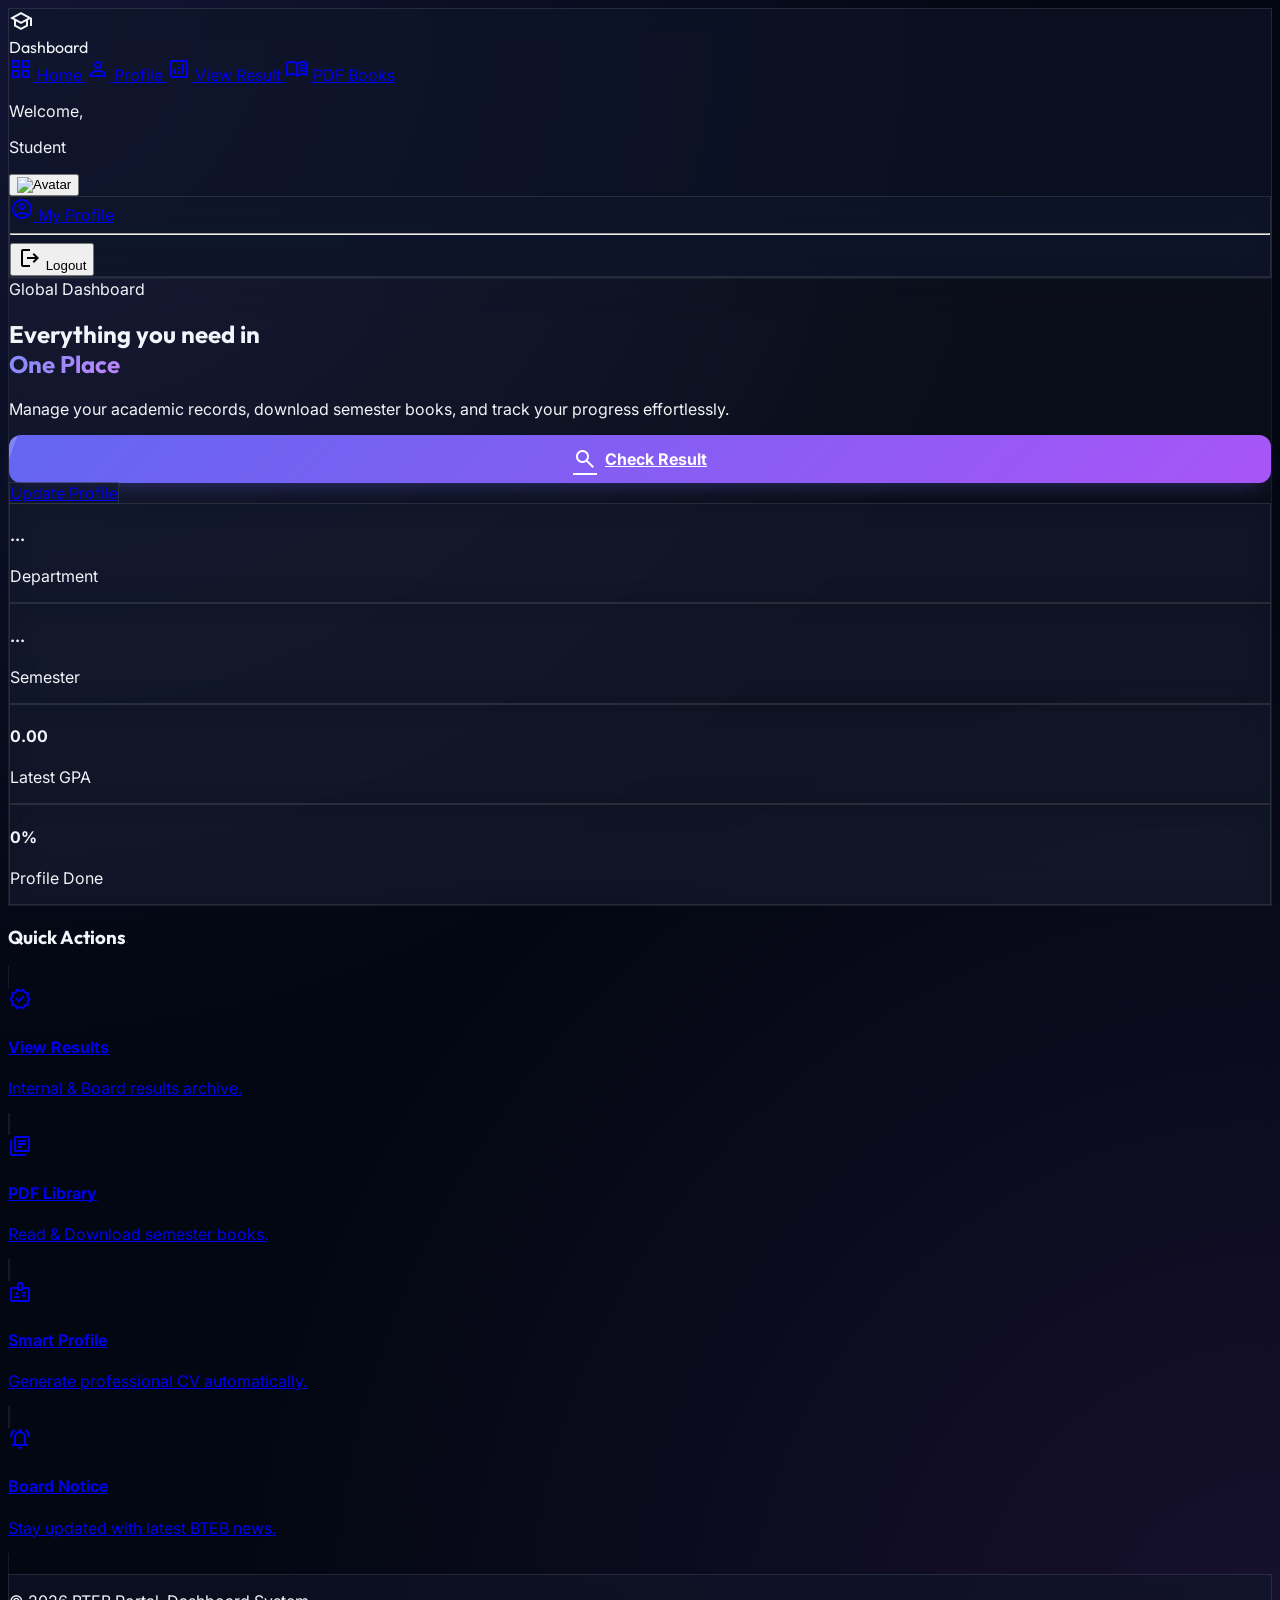
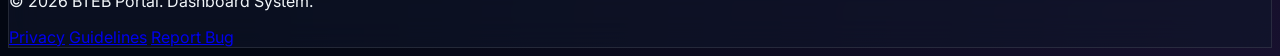
==== dashboard.html @ 327c097e "Add files via upload" ====
<!DOCTYPE html>
<html lang="en">

<head>
    <meta charset="UTF-8">
    <meta name="viewport" content="width=device-width, initial-scale=1.0">
    <title>BTEB Portal | Dashboard</title>
    <script src="https://cdn.tailwindcss.com"></script>
    <link rel="stylesheet" href="css/custom.css">
    <link rel="stylesheet"
        href="https://fonts.googleapis.com/css2?family=Material+Symbols+Outlined:opsz,wght,FILL,GRAD@24,400,0,0" />
</head>

<body class="bg-hero min-h-screen flex flex-col opacity-0 transition-opacity duration-500">
    <!-- Global Loading Overlay -->
    <div id="loader" class="loading-overlay">
        <div class="spinner"></div>
        <div class="loading-text">BTEB Portal...</div>
    </div>

    <!-- Premium Dashboard Navbar -->
    <nav class="glass sticky top-0 z-50 px-6 py-4 flex justify-between items-center">
        <div class="flex items-center space-x-3">
            <div
                class="w-10 h-10 bg-gradient-to-br from-indigo-500 to-purple-600 rounded-lg flex items-center justify-center">
                <span class="material-symbols-outlined text-white">school</span>
            </div>
            <span class="text-xl font-bold font-outfit tracking-tight">Dashboard</span>
        </div>

        <div class="hidden lg:flex space-x-8 font-medium">
            <a href="dashboard.html" class="flex items-center space-x-2 text-indigo-400">
                <span class="material-symbols-outlined text-[20px]">grid_view</span>
                <span>Home</span>
            </a>
            <a href="profile.html" class="flex items-center space-x-2 hover:text-indigo-400 transition-colors">
                <span class="material-symbols-outlined text-[20px]">person</span>
                <span>Profile</span>
            </a>
            <a href="result.html" class="flex items-center space-x-2 hover:text-indigo-400 transition-colors">
                <span class="material-symbols-outlined text-[20px]">analytics</span>
                <span>View Result</span>
            </a>
            <a href="books.html" class="flex items-center space-x-2 hover:text-indigo-400 transition-colors">
                <span class="material-symbols-outlined text-[20px]">menu_book</span>
                <span>PDF Books</span>
            </a>
        </div>

        <div class="flex items-center space-x-4">
            <div class="hidden md:block text-right mr-2">
                <p class="text-xs text-slate-400">Welcome,</p>
                <p class="text-sm font-bold" id="userName">Student</p>
            </div>
            <div class="relative group">
                <button class="w-10 h-10 rounded-full bg-gradient-to-br from-indigo-500 to-purple-600 p-[2px]">
                    <div class="w-full h-full rounded-full bg-dark-bg flex items-center justify-center overflow-hidden">
                        <img id="userAvatar" src="https://ui-avatars.com/api/?name=Student&background=random"
                            alt="Avatar" class="w-full h-full object-cover">
                    </div>
                </button>
                <div
                    class="absolute right-0 mt-2 w-48 glass rounded-2xl hidden group-hover:block border border-white/10 overflow-hidden shadow-2xl">
                    <a href="profile.html" class="flex items-center space-x-3 p-4 hover:bg-white/5 transition-colors">
                        <span class="material-symbols-outlined text-indigo-400">account_circle</span>
                        <span>My Profile</span>
                    </a>
                    <hr class="border-white/5">
                    <button id="logoutBtn"
                        class="flex items-center space-x-3 p-4 w-full text-left hover:bg-red-500/10 text-red-400 transition-colors">
                        <span class="material-symbols-outlined">logout</span>
                        <span>Logout</span>
                    </button>
                </div>
            </div>
        </div>
    </nav>

    <!-- Main Content -->
    <main class="flex-grow p-6 md:p-12">
        <div class="max-w-7xl mx-auto">

            <!-- Welcome Banner -->
            <div class="glass-card rounded-[2rem] p-8 md:p-12 mb-12 relative overflow-hidden">
                <div class="absolute -right-20 -top-20 w-80 h-80 bg-indigo-500/10 blur-[100px] rounded-full"></div>
                <div class="relative z-10 grid grid-cols-1 lg:grid-cols-2 gap-8 items-center">
                    <div>
                        <span
                            class="px-4 py-1 rounded-full bg-indigo-500/20 text-indigo-400 text-xs font-bold uppercase tracking-widest">Global
                            Dashboard</span>
                        <h2 class="text-4xl md:text-5xl font-bold font-outfit mt-4 mb-6 leading-tight">
                            Everything you need in <br> <span class="text-gradient">One Place</span>
                        </h2>
                        <p class="text-slate-400 text-lg mb-8 max-w-md">
                            Manage your academic records, download semester books, and track your progress effortlessly.
                        </p>
                        <div class="flex space-x-4">
                            <a href="result.html"
                                class="btn-premium px-6 py-3 rounded-xl font-bold flex items-center space-x-2">
                                <span class="material-symbols-outlined">search</span>
                                <span>Check Result</span>
                            </a>
                            <a href="profile.html"
                                class="glass px-6 py-3 rounded-xl font-bold border border-white/10 hover:border-indigo-400/50 transition-colors">
                                <span>Update Profile</span>
                            </a>
                        </div>
                    </div>
                    <!-- Stats / Quick Info -->
                    <div class="grid grid-cols-2 gap-4">
                        <div class="glass p-6 rounded-3xl border border-white/5">
                            <h4 class="text-indigo-400 font-bold text-2xl mb-1" id="dashDept">...</h4>
                            <p class="text-sm text-slate-500">Department</p>
                        </div>
                        <div class="glass p-6 rounded-3xl border border-white/5">
                            <h4 class="text-purple-400 font-bold text-2xl mb-1" id="dashSemester">...</h4>
                            <p class="text-sm text-slate-500">Semester</p>
                        </div>
                        <div class="glass p-6 rounded-3xl border border-white/5">
                            <h4 class="text-pink-400 font-bold text-2xl mb-1" id="dashGpa">0.00</h4>
                            <p class="text-sm text-slate-500">Latest GPA</p>
                        </div>
                        <div class="glass p-6 rounded-3xl border border-white/5">
                            <h4 class="text-cyan-400 font-bold text-2xl mb-1" id="dashProfileDone">0%</h4>
                            <p class="text-sm text-slate-500">Profile Done</p>
                        </div>
                    </div>
                </div>
            </div>

            <!-- Quick Actions Grid -->
            <h3 class="text-2xl font-bold font-outfit mb-8 ml-2">Quick Actions</h3>
            <div class="grid grid-cols-1 md:grid-cols-2 lg:grid-cols-4 gap-6">
                <!-- Result Check -->
                <a href="result.html"
                    class="glass-card p-8 rounded-3xl border border-white/5 hover:border-indigo-500/30 group">
                    <div
                        class="w-14 h-14 rounded-2xl bg-indigo-500/10 flex items-center justify-center mb-6 group-hover:scale-110 transition-transform">
                        <span class="material-symbols-outlined text-indigo-400 text-3xl">verified</span>
                    </div>
                    <h4 class="text-xl font-bold mb-2">View Results</h4>
                    <p class="text-sm text-slate-500">Internal & Board results archive.</p>
                </a>

                <!-- PDF Books -->
                <a href="books.html"
                    class="glass-card p-8 rounded-3xl border border-white/5 hover:border-purple-500/30 group">
                    <div
                        class="w-14 h-14 rounded-2xl bg-purple-500/10 flex items-center justify-center mb-6 group-hover:scale-110 transition-transform">
                        <span class="material-symbols-outlined text-purple-400 text-3xl">library_books</span>
                    </div>
                    <h4 class="text-xl font-bold mb-2">PDF Library</h4>
                    <p class="text-sm text-slate-500">Read & Download semester books.</p>
                </a>

                <!-- Profile Update -->
                <a href="profile.html"
                    class="glass-card p-8 rounded-3xl border border-white/5 hover:border-pink-500/30 group">
                    <div
                        class="w-14 h-14 rounded-2xl bg-pink-500/10 flex items-center justify-center mb-6 group-hover:scale-110 transition-transform">
                        <span class="material-symbols-outlined text-pink-400 text-3xl">badge</span>
                    </div>
                    <h4 class="text-xl font-bold mb-2">Smart Profile</h4>
                    <p class="text-sm text-slate-500">Generate professional CV automatically.</p>
                </a>

                <!-- Notice Board -->
                <a href="#" class="glass-card p-8 rounded-3xl border border-white/5 hover:border-cyan-500/30 group">
                    <div
                        class="w-14 h-14 rounded-2xl bg-cyan-500/10 flex items-center justify-center mb-6 group-hover:scale-110 transition-transform">
                        <span class="material-symbols-outlined text-cyan-400 text-3xl">notifications_active</span>
                    </div>
                    <h4 class="text-xl font-bold mb-2">Board Notice</h4>
                    <p class="text-sm text-slate-500">Stay updated with latest BTEB news.</p>
                </a>
            </div>

        </div>
    </main>

    <!-- Footer same as landing but simplified -->
    <footer class="glass mt-12 py-8 px-6 border-t border-white/10">
        <div class="max-w-7xl mx-auto flex flex-col md:flex-row justify-between items-center text-slate-500 text-sm">
            <p>&copy; 2026 BTEB Portal. Dashboard System.</p>
            <div class="flex space-x-6 mt-4 md:mt-0">
                <a href="#" class="hover:text-white transition-colors">Privacy</a>
                <a href="#" class="hover:text-white transition-colors">Guidelines</a>
                <a href="#" class="hover:text-white transition-colors">Report Bug</a>
            </div>
        </div>
    </footer>

    <script type="module" src="js/dashboard.js"></script>
</body>

</html>
---- css/custom.css ----
@import url('https://fonts.googleapis.com/css2?family=Inter:wght@300;400;500;600;700&family=Outfit:wght@300;400;500;600;700&display=swap');

:root {
    --primary: #6366f1;
    --primary-glow: rgba(99, 102, 241, 0.4);
    --secondary: #a855f7;
    --accent: #f43f5e;
    --glass-bg: rgba(15, 23, 42, 0.6);
    /* Darker backdrop for better contrast */
    --glass-border: rgba(255, 255, 255, 0.1);
    --dark-bg: #030712;
    /* Deeper black for premium look */
}

body {
    font-family: 'Inter', sans-serif;
    background: var(--dark-bg);
    color: #f1f5f9;
    /* Off-white for less eye strain */
    overflow-x: hidden;
}

h1,
h2,
h3,
.font-outfit {
    font-family: 'Outfit', sans-serif;
}

.glass {
    background: var(--glass-bg);
    backdrop-filter: blur(16px);
    -webkit-backdrop-filter: blur(16px);
    border: 1px solid var(--glass-border);
}

.glass-card {
    background: rgba(255, 255, 255, 0.03);
    backdrop-filter: blur(20px);
    border: 1px solid rgba(255, 255, 255, 0.05);
    transition: all 0.4s cubic-bezier(0.4, 0, 0.2, 1);
}

.glass-card:hover {
    transform: translateY(-8px);
    background: rgba(255, 255, 255, 0.06);
    border-color: rgba(99, 102, 241, 0.4);
    box-shadow: 0 20px 40px -15px rgba(0, 0, 0, 0.5), 0 0 20px -5px var(--primary-glow);
}

/* Fix for text background readability */
.text-readable {
    text-shadow: 0 2px 10px rgba(0, 0, 0, 0.5);
}

.label-premium {
    display: block;
    margin-bottom: 0.5rem;
    font-size: 0.75rem;
    line-height: 1rem;
    font-weight: 700;
    text-transform: uppercase;
    letter-spacing: 0.1em;
    color: #a5b4fc;
    opacity: 0.8;
}

input,
select,
textarea {
    background-color: rgba(15, 23, 42, 0.5);
    border: 1px solid rgba(255, 255, 255, 0.05);
    border-radius: 0.75rem;
    padding: 1rem 1.25rem;
    transition-property: all;
    transition-timing-function: cubic-bezier(0.4, 0, 0.2, 1);
    transition-duration: 150ms;
    outline: 2px solid transparent;
    outline-offset: 2px;
    color: white;
}

input:focus,
select:focus,
textarea:focus {
    border-color: rgba(99, 102, 241, 0.4);
    box-shadow: 0 0 0 2px rgba(99, 102, 241, 0.4);
}

.btn-premium {
    position: relative;
    overflow: hidden;
    transition-property: all;
    transition-timing-function: cubic-bezier(0.4, 0, 0.2, 1);
    transition-duration: 300ms;
    transform: none;
    padding: 0.75rem 1.5rem;
    border-radius: 0.75rem;
    font-weight: 700;
    display: flex;
    align-items: center;
    justify-content: center;
    gap: 0.5rem;
    color: white;
    background: linear-gradient(135deg, var(--primary), var(--secondary));
    box-shadow: 0 10px 20px -10px var(--primary-glow);
}

.btn-premium:active {
    transform: scale(0.95);
}

.btn-premium:hover {
    box-shadow: 0 15px 30px -10px var(--primary-glow);
    filter: brightness(1.1);
}

.btn-premium::after {
    content: '';
    position: absolute;
    top: 0;
    left: -100%;
    width: 100%;
    height: 100%;
    background-color: white;
    opacity: 0.2;
    transition-property: all;
    transition-timing-function: cubic-bezier(0.4, 0, 0.2, 1);
    transition-duration: 700ms;
    transform: skewX(-20deg);
}

.btn-premium:hover::after {
    left: 100%;
}

.text-gradient {
    font-weight: 700;
    background-image: linear-gradient(135deg, #818cf8, #c084fc);
    -webkit-background-clip: text;
    background-clip: text;
    color: transparent;
}


.bg-hero {
    background:
        radial-gradient(circle at 0% 0%, rgba(99, 102, 241, 0.15) 0%, transparent 50%),
        radial-gradient(circle at 100% 100%, rgba(168, 85, 247, 0.12) 0%, transparent 50%),
        #030712;
}

/* Animations */
@keyframes fadeIn {
    from {
        opacity: 0;
        transform: translateY(30px);
    }

    to {
        opacity: 1;
        transform: translateY(0);
    }
}

.animate-fade-in {
    animation: fadeIn 0.8s cubic-bezier(0.16, 1, 0.3, 1) forwards;
}

.delay-100 {
    animation-delay: 0.1s;
}

.delay-200 {
    animation-delay: 0.2s;
}

.delay-300 {
    animation-delay: 0.3s;
}

/* OTP Inputs */
.otp-input {
    width: 3rem;
    height: 3.5rem;
    text-align: center;
    font-size: 1.5rem;
    font-weight: 700;
    background-color: rgba(255, 255, 255, 0.05);
    border: 1px solid rgba(255, 255, 255, 0.1);
    border-radius: 0.75rem;
    color: white;
    outline: none;
    transition: all 0.3s ease;
}

.otp-input:focus {
    border-color: var(--primary);
    box-shadow: 0 0 0 2px var(--primary-glow);
}

/* Global Loading Overlay */
.loading-overlay {
    position: fixed;
    inset: 0;
    z-index: 9999;
    background: rgba(3, 7, 18, 0.8);
    backdrop-filter: blur(8px);
    display: none;
    align-items: center;
    justify-content: center;
    flex-direction: column;
}

.loading-overlay.active {
    display: flex;
}

.spinner {
    width: 50px;
    height: 50px;
    border: 4px solid rgba(99, 102, 241, 0.1);
    border-top: 4px solid var(--primary);
    border-radius: 50%;
    animation: spin 1s linear infinite;
    margin-bottom: 1rem;
}

@keyframes spin {
    0% {
        transform: rotate(0deg);
    }

    100% {
        transform: rotate(360deg);
    }
}

.loading-text {
    font-family: 'Outfit', sans-serif;
    font-weight: 600;
    color: white;
    letter-spacing: 0.05em;
}

@keyframes spin-slow {
    from {
        transform: rotate(0deg);
    }

    to {
        transform: rotate(360deg);
    }
}

.animate-spin-slow {
    animation: spin-slow 10s linear infinite;
}

/* Custom Scrollbar */
::-webkit-scrollbar {
    width: 6px;
}

::-webkit-scrollbar-track {
    background: transparent;
}

::-webkit-scrollbar-thumb {
    background: rgba(255, 255, 255, 0.1);
    border-radius: 10px;
}

::-webkit-scrollbar-thumb:hover {
    background: var(--primary);
}
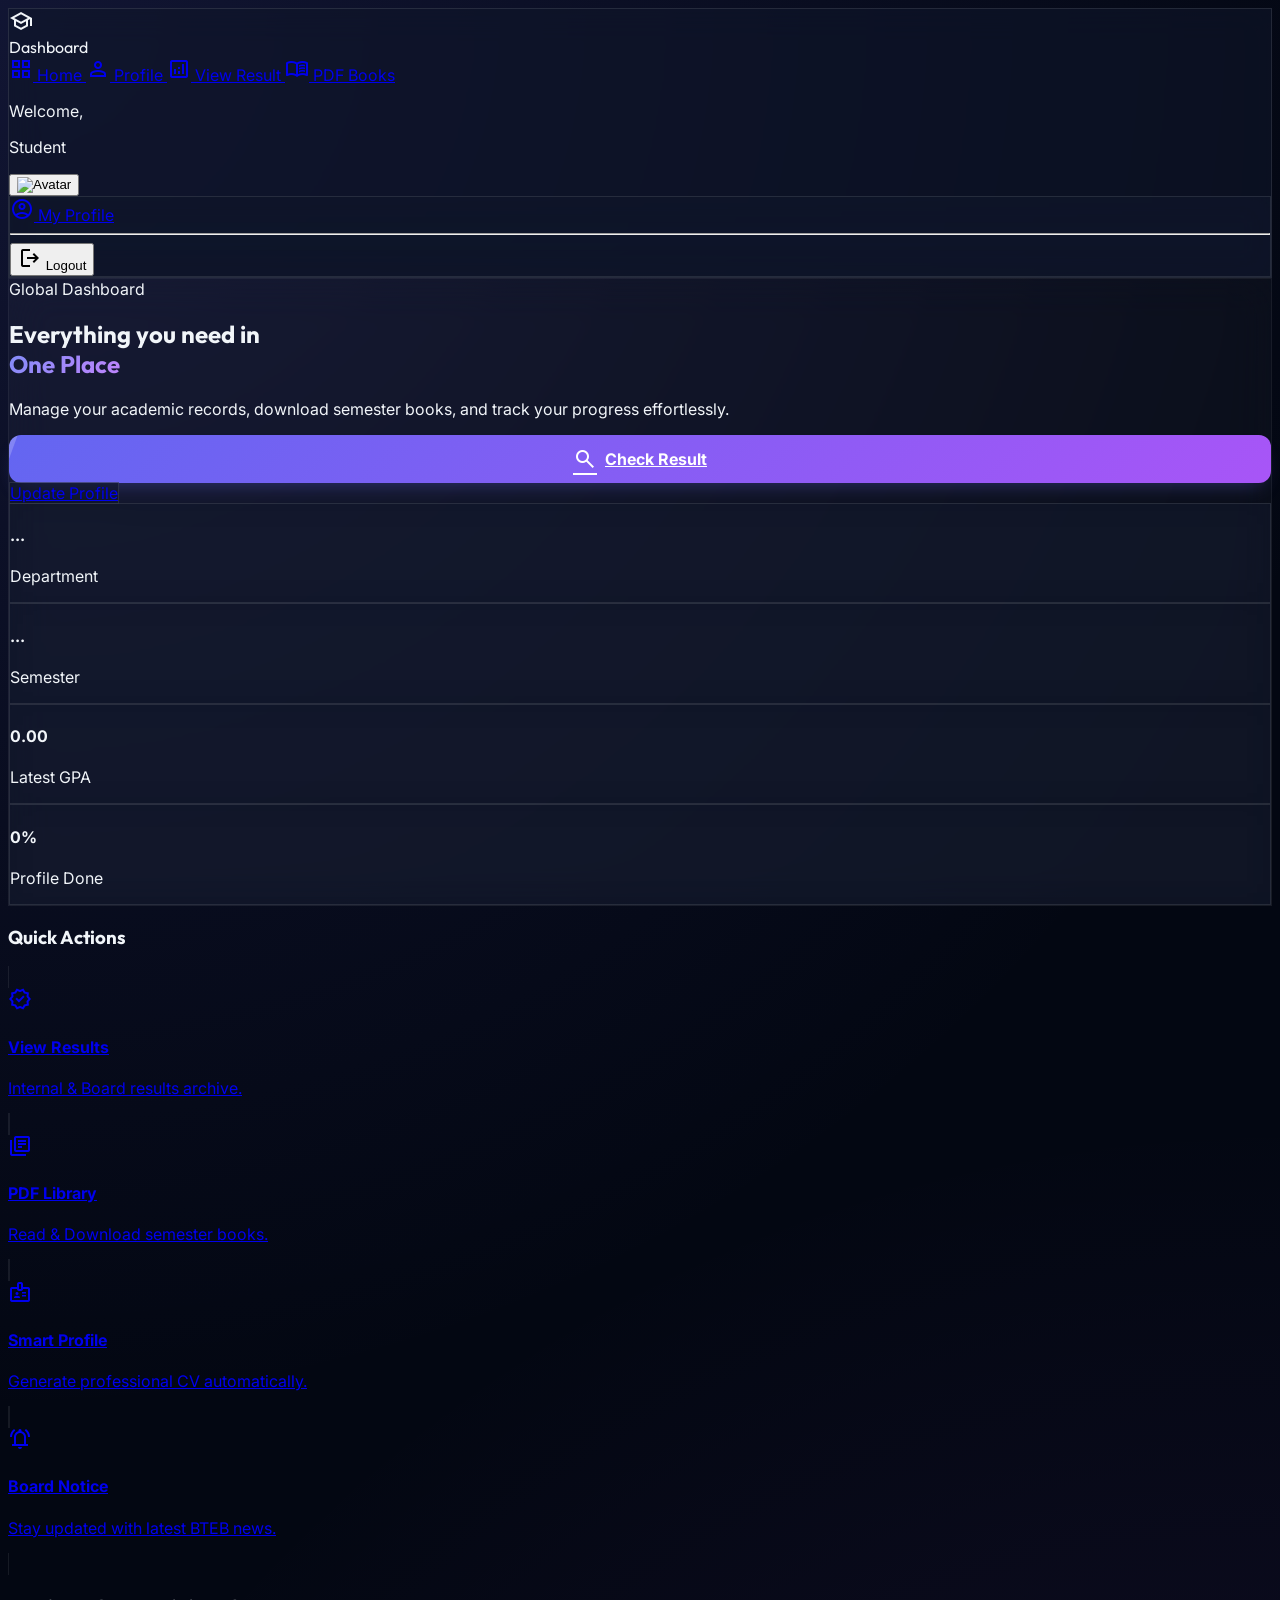
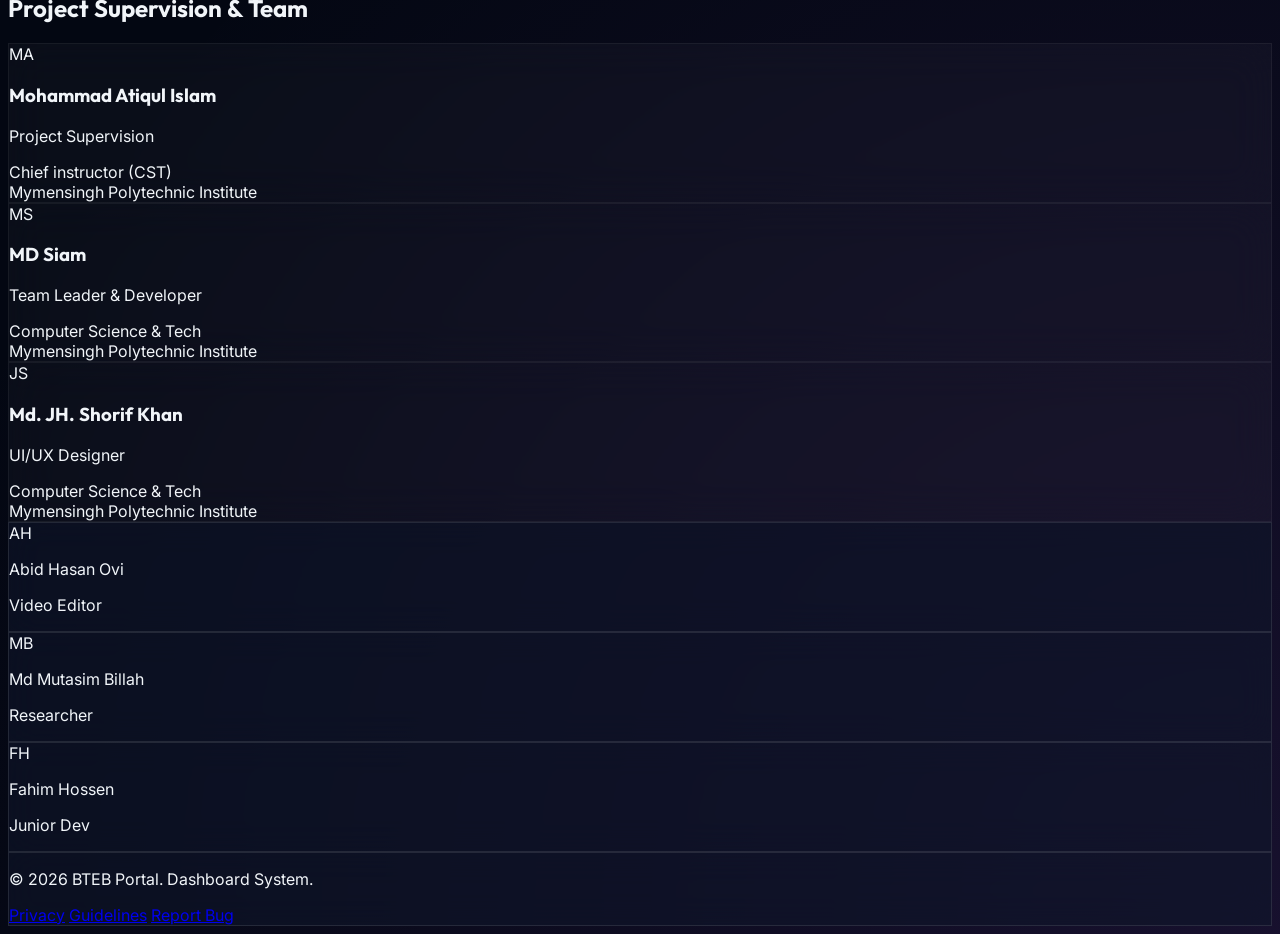
==== commit e3fad2d3: "Developer Credit Add" ====
--- a/dashboard.html
+++ b/dashboard.html
@@ -178,6 +178,94 @@
         </div>
     </main>
 
+    <!-- Developer Credits Section -->
+    <section class="max-w-7xl mx-auto px-6 mb-12">
+        <div class="flex items-center space-x-3 mb-8">
+            <div class="w-1.5 h-8 bg-indigo-500 rounded-full"></div>
+            <h2 class="text-3xl font-bold font-outfit">Project Supervision & <span class="text-indigo-400">Team</span>
+            </h2>
+        </div>
+
+        <div class="grid grid-cols-1 md:grid-cols-2 lg:grid-cols-3 gap-6">
+            <!-- Supervision -->
+            <div
+                class="glass-card p-6 rounded-3xl border border-white/10 hover:border-indigo-500/30 transition-all flex flex-col items-center text-center group">
+                <div
+                    class="w-16 h-16 rounded-2xl bg-gradient-to-br from-indigo-500 to-purple-600 flex items-center justify-center mb-4 shadow-lg shadow-indigo-500/20 group-hover:scale-105 transition-transform">
+                    <span class="text-2xl font-black text-white">MA</span>
+                </div>
+                <h3 class="text-lg font-bold">Mohammad Atiqul Islam</h3>
+                <p class="text-indigo-400 text-[10px] font-bold uppercase tracking-wider mb-2">Project Supervision</p>
+                <div class="text-slate-400 text-[10px] leading-relaxed">
+                    Chief instructor (CST) <br>
+                    Mymensingh Polytechnic Institute
+                </div>
+            </div>
+
+            <!-- Team Leader -->
+            <div
+                class="glass-card p-6 rounded-3xl border border-white/10 hover:border-indigo-500/30 transition-all flex flex-col items-center text-center group">
+                <div
+                    class="w-16 h-16 rounded-2xl bg-gradient-to-br from-purple-500 to-pink-600 flex items-center justify-center mb-4 shadow-lg shadow-purple-500/20 group-hover:scale-105 transition-transform">
+                    <span class="text-2xl font-black text-white">MS</span>
+                </div>
+                <h3 class="text-lg font-bold">MD Siam</h3>
+                <p class="text-purple-400 text-[10px] font-bold uppercase tracking-wider mb-2">Team Leader & Developer
+                </p>
+                <div class="text-slate-400 text-[10px] leading-relaxed">
+                    Computer Science & Tech <br>
+                    Mymensingh Polytechnic Institute
+                </div>
+            </div>
+
+            <!-- UI/UX Designer -->
+            <div
+                class="glass-card p-6 rounded-3xl border border-white/10 hover:border-indigo-500/30 transition-all flex flex-col items-center text-center group">
+                <div
+                    class="w-16 h-16 rounded-2xl bg-gradient-to-br from-cyan-500 to-indigo-600 flex items-center justify-center mb-4 shadow-lg shadow-cyan-500/20 group-hover:scale-105 transition-transform">
+                    <span class="text-2xl font-black text-white">JS</span>
+                </div>
+                <h3 class="text-lg font-bold">Md. JH. Shorif Khan</h3>
+                <p class="text-cyan-400 text-[10px] font-bold uppercase tracking-wider mb-2">UI/UX Designer</p>
+                <div class="text-slate-400 text-[10px] leading-relaxed">
+                    Computer Science & Tech <br>
+                    Mymensingh Polytechnic Institute
+                </div>
+            </div>
+
+            <!-- Other members simplified for dashboard -->
+            <div class="lg:col-span-3 grid grid-cols-2 md:grid-cols-3 gap-4 mt-2">
+                <div class="glass p-4 rounded-2xl border border-white/5 flex items-center space-x-3">
+                    <div
+                        class="w-10 h-10 rounded-xl bg-white/5 flex items-center justify-center text-xs font-bold text-indigo-400">
+                        AH</div>
+                    <div>
+                        <p class="text-xs font-bold">Abid Hasan Ovi</p>
+                        <p class="text-[9px] text-slate-500 italic">Video Editor</p>
+                    </div>
+                </div>
+                <div class="glass p-4 rounded-2xl border border-white/5 flex items-center space-x-3">
+                    <div
+                        class="w-10 h-10 rounded-xl bg-white/5 flex items-center justify-center text-xs font-bold text-indigo-400">
+                        MB</div>
+                    <div>
+                        <p class="text-xs font-bold">Md Mutasim Billah</p>
+                        <p class="text-[9px] text-slate-500 italic">Researcher</p>
+                    </div>
+                </div>
+                <div class="glass p-4 rounded-2xl border border-white/5 flex items-center space-x-3">
+                    <div
+                        class="w-10 h-10 rounded-xl bg-white/5 flex items-center justify-center text-xs font-bold text-indigo-400">
+                        FH</div>
+                    <div>
+                        <p class="text-xs font-bold">Fahim Hossen</p>
+                        <p class="text-[9px] text-slate-500 italic">Junior Dev</p>
+                    </div>
+                </div>
+            </div>
+        </div>
+    </section>
+
     <!-- Footer same as landing but simplified -->
     <footer class="glass mt-12 py-8 px-6 border-t border-white/10">
         <div class="max-w-7xl mx-auto flex flex-col md:flex-row justify-between items-center text-slate-500 text-sm">
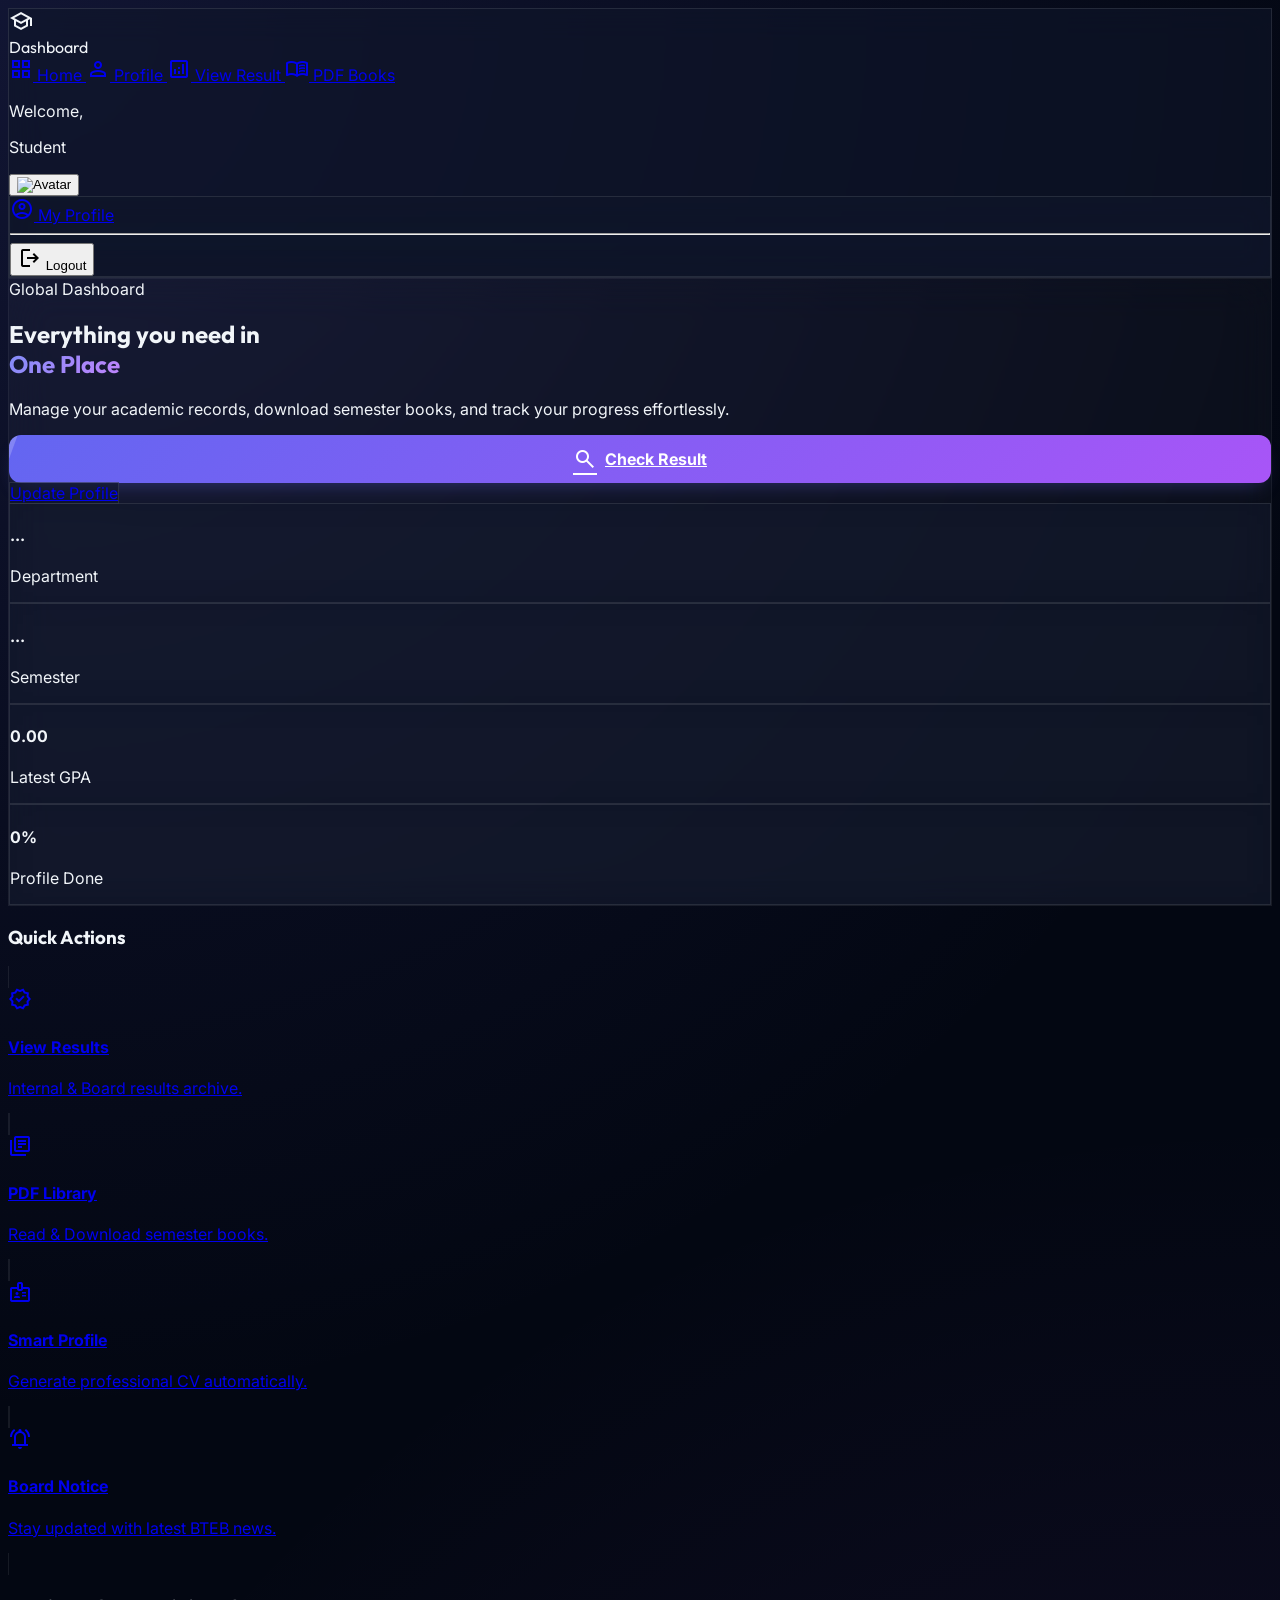
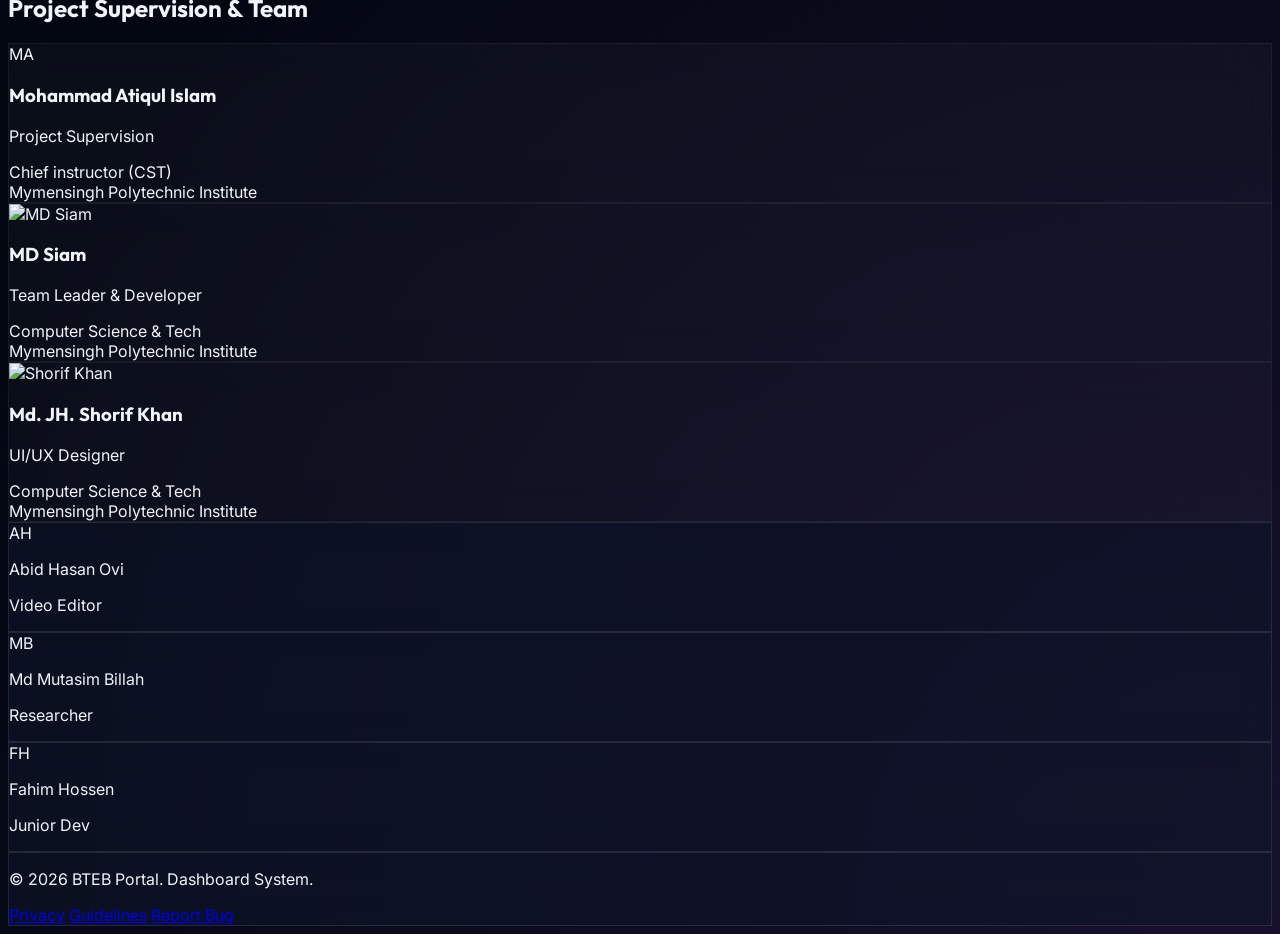
==== commit 8ecc94a6: "Developer Image Add" ====
--- a/dashboard.html
+++ b/dashboard.html
@@ -206,8 +206,9 @@
             <div
                 class="glass-card p-6 rounded-3xl border border-white/10 hover:border-indigo-500/30 transition-all flex flex-col items-center text-center group">
                 <div
-                    class="w-16 h-16 rounded-2xl bg-gradient-to-br from-purple-500 to-pink-600 flex items-center justify-center mb-4 shadow-lg shadow-purple-500/20 group-hover:scale-105 transition-transform">
-                    <span class="text-2xl font-black text-white">MS</span>
+                    class="w-20 h-20 rounded-2xl bg-gradient-to-br from-purple-500 to-pink-600 p-0.5 flex items-center justify-center mb-4 shadow-lg shadow-purple-500/20 group-hover:scale-105 transition-transform">
+                    <img src="https://arkmbgnmhrxemltiwmyc.supabase.co/storage/v1/object/public/student-assets/avatars/69519d67-678a-4327-913a-2bb6203a410b-1772566238.jpeg"
+                        alt="MD Siam" class="w-full h-full object-cover rounded-[14px]">
                 </div>
                 <h3 class="text-lg font-bold">MD Siam</h3>
                 <p class="text-purple-400 text-[10px] font-bold uppercase tracking-wider mb-2">Team Leader & Developer
@@ -222,8 +223,9 @@
             <div
                 class="glass-card p-6 rounded-3xl border border-white/10 hover:border-indigo-500/30 transition-all flex flex-col items-center text-center group">
                 <div
-                    class="w-16 h-16 rounded-2xl bg-gradient-to-br from-cyan-500 to-indigo-600 flex items-center justify-center mb-4 shadow-lg shadow-cyan-500/20 group-hover:scale-105 transition-transform">
-                    <span class="text-2xl font-black text-white">JS</span>
+                    class="w-20 h-20 rounded-2xl bg-gradient-to-br from-cyan-500 to-indigo-600 p-0.5 flex items-center justify-center mb-4 shadow-lg shadow-cyan-500/20 group-hover:scale-105 transition-transform">
+                    <img src="https://arkmbgnmhrxemltiwmyc.supabase.co/storage/v1/object/public/student-assets/avatars/406c3236-d7df-424b-b0aa-12c796d542af-1772569520.JPG"
+                        alt="Shorif Khan" class="w-full h-full object-cover rounded-[14px]">
                 </div>
                 <h3 class="text-lg font-bold">Md. JH. Shorif Khan</h3>
                 <p class="text-cyan-400 text-[10px] font-bold uppercase tracking-wider mb-2">UI/UX Designer</p>
